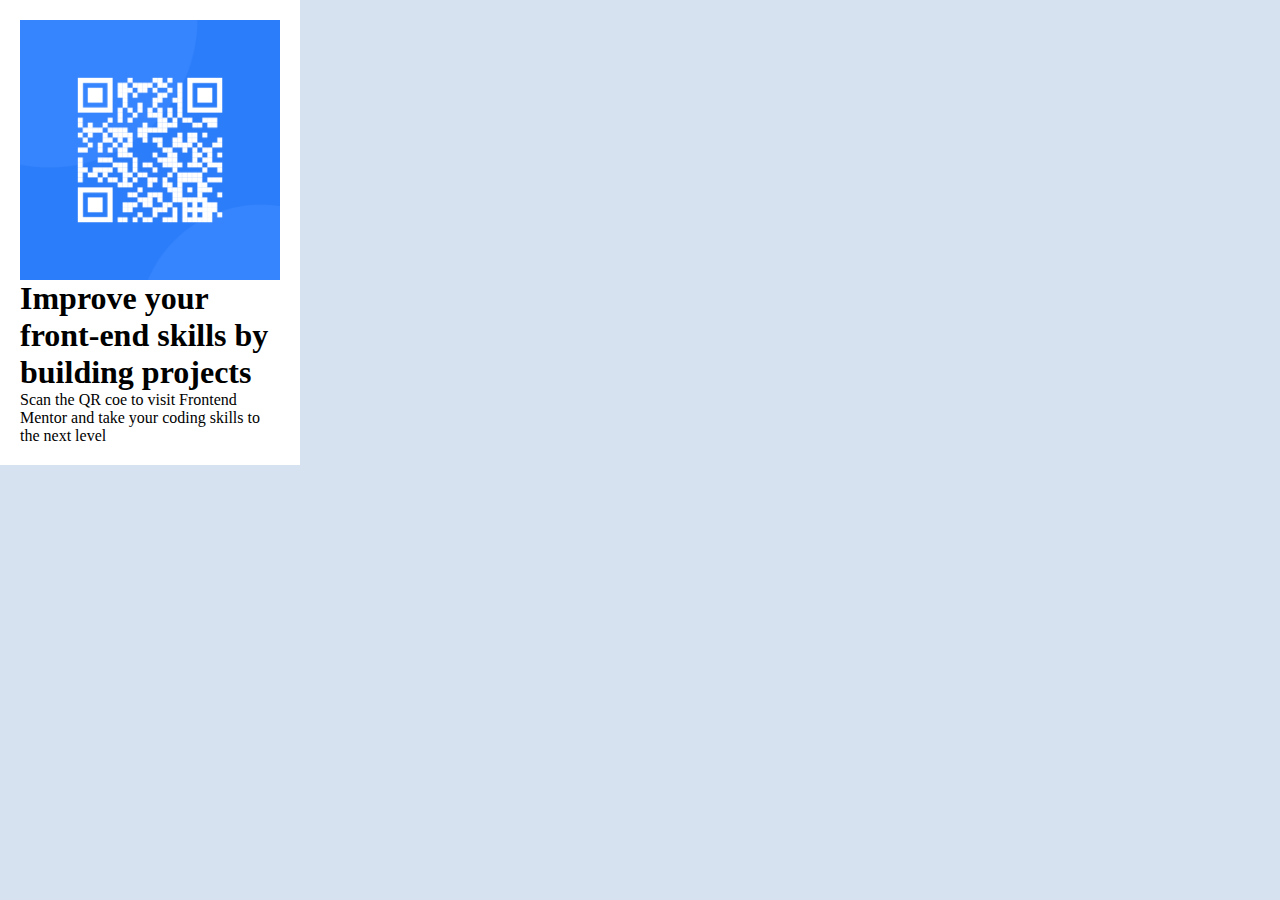
==== Desafio02/index.html @ 169e253f "Desafio02" ====
<!DOCTYPE html>
<html lang="pt-br">
<head>
    <meta charset="UTF-8">
    <meta name="viewport" content="width=device-width, initial-scale=1.0">
    <title>qr-code</title>
    <link rel="stylesheet" href="style.css">
</head>
<body>
    <main>
        <img src="images/image-qr-code.png" alt="qr-code">
        <h1>Improve your front-end skills by building projects</h1>
        <p>Scan the QR coe to visit Frontend Mentor and take your coding skills to the next level</p>
    </main>
</body>
</html>
---- Desafio02/style.css ----
* {
    margin: 0px;
    padding: 0px;
    box-sizing: border-box;
}

body {
    background-color: hsl(212, 45%, 89%);
    position: relative;
}

main {
    background-color: white;
    position: absolute;
    padding: 20px;
    max-width: 300px;
    display: flex;
    flex-direction: column;
    justify-content: center;
    align-items: center;
}

main img {
    max-width: 260px;
}
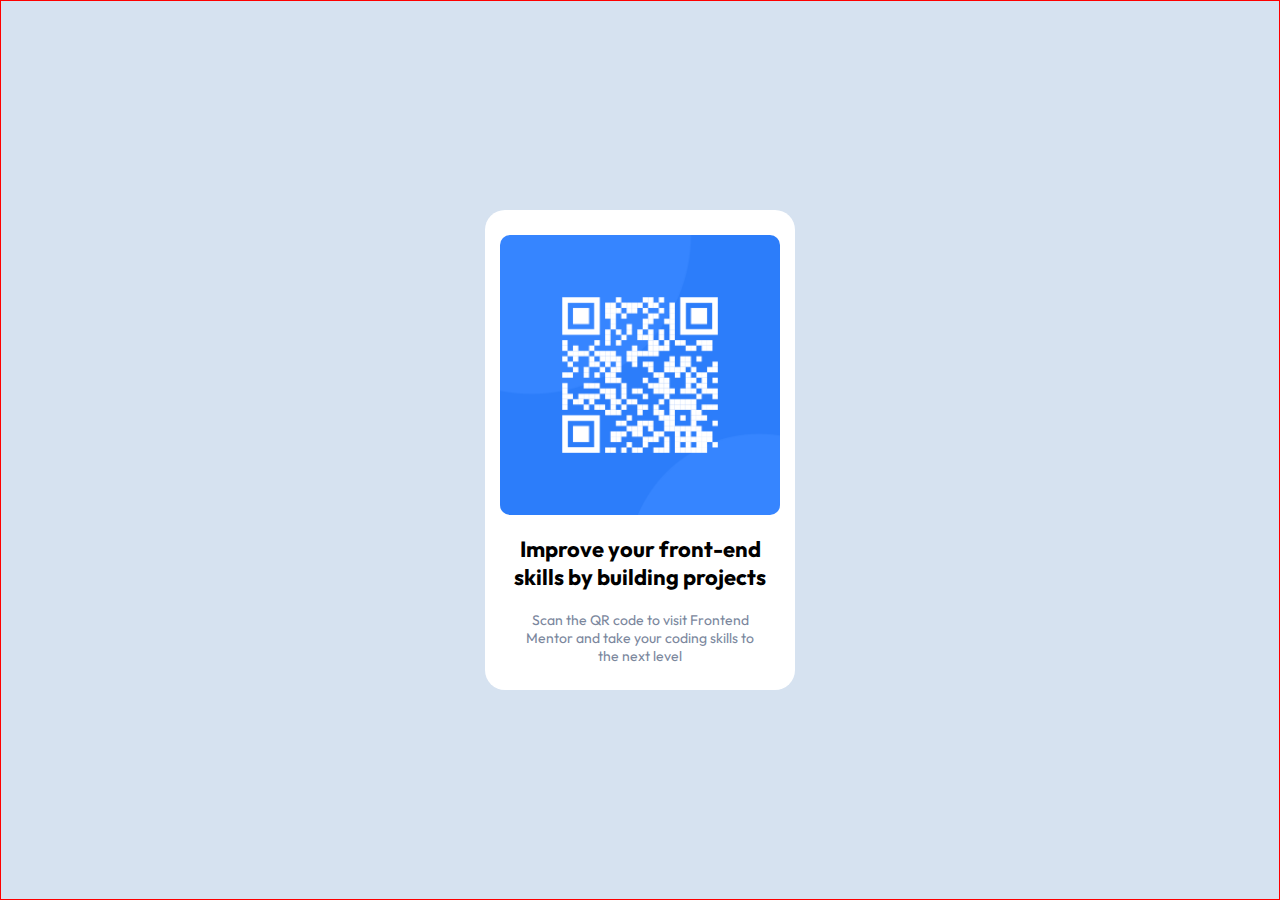
==== commit 89777b4e: "Desafio02" ====
--- a/Desafio02/index.html
+++ b/Desafio02/index.html
@@ -8,9 +8,11 @@
 </head>
 <body>
     <main>
-        <img src="images/image-qr-code.png" alt="qr-code">
-        <h1>Improve your front-end skills by building projects</h1>
-        <p>Scan the QR coe to visit Frontend Mentor and take your coding skills to the next level</p>
+        <div class="box">
+            <img src="images/image-qr-code.png" alt="qr-code">
+            <h1>Improve your front-end <br> skills by building projects</h1>
+            <p>Scan the QR code to visit Frontend <br> Mentor and take your coding skills to <br> the next level</p>
+        </div>
     </main>
 </body>
 </html>--- a/Desafio02/style.css
+++ b/Desafio02/style.css
@@ -1,3 +1,5 @@
+@import url('https://fonts.googleapis.com/css2?family=Outfit:wght@400;700&display=swap');
+
 * {
     margin: 0px;
     padding: 0px;
@@ -6,20 +8,47 @@
 
 body {
     background-color: hsl(212, 45%, 89%);
-    position: relative;
 }
 
 main {
-    background-color: white;
-    position: absolute;
-    padding: 20px;
-    max-width: 300px;
+    background-color: hsl(212, 45%, 89%);
+    width: 100vw;
+    height: 100vh;
     display: flex;
     flex-direction: column;
     justify-content: center;
     align-items: center;
+    border: 1px solid red;
+}
+
+.box {
+    display: flex;
+    background-color: white;
+    min-width: 310px;
+    max-width: 350px;
+    height: 480px;
+    border-radius: 20px;
+    flex-direction: column;
+    justify-content: center;
+    align-items: center;
+    text-align: center;
+    gap: 20px;
+}
+
+.box h1 {
+    font-size: 22px;
+    font-family: 'Outfit', sans-serif;
+    font-weight: bold;
+}
+
+.box p {
+    font-size: 14px;
+    font-family: 'Outfit', sans-serif;
+    font-weight: normal;
+    color: hsl(220, 15%, 55%);
 }
 
 main img {
-    max-width: 260px;
+    max-width: 280px;
+    border-radius: 10px;
 }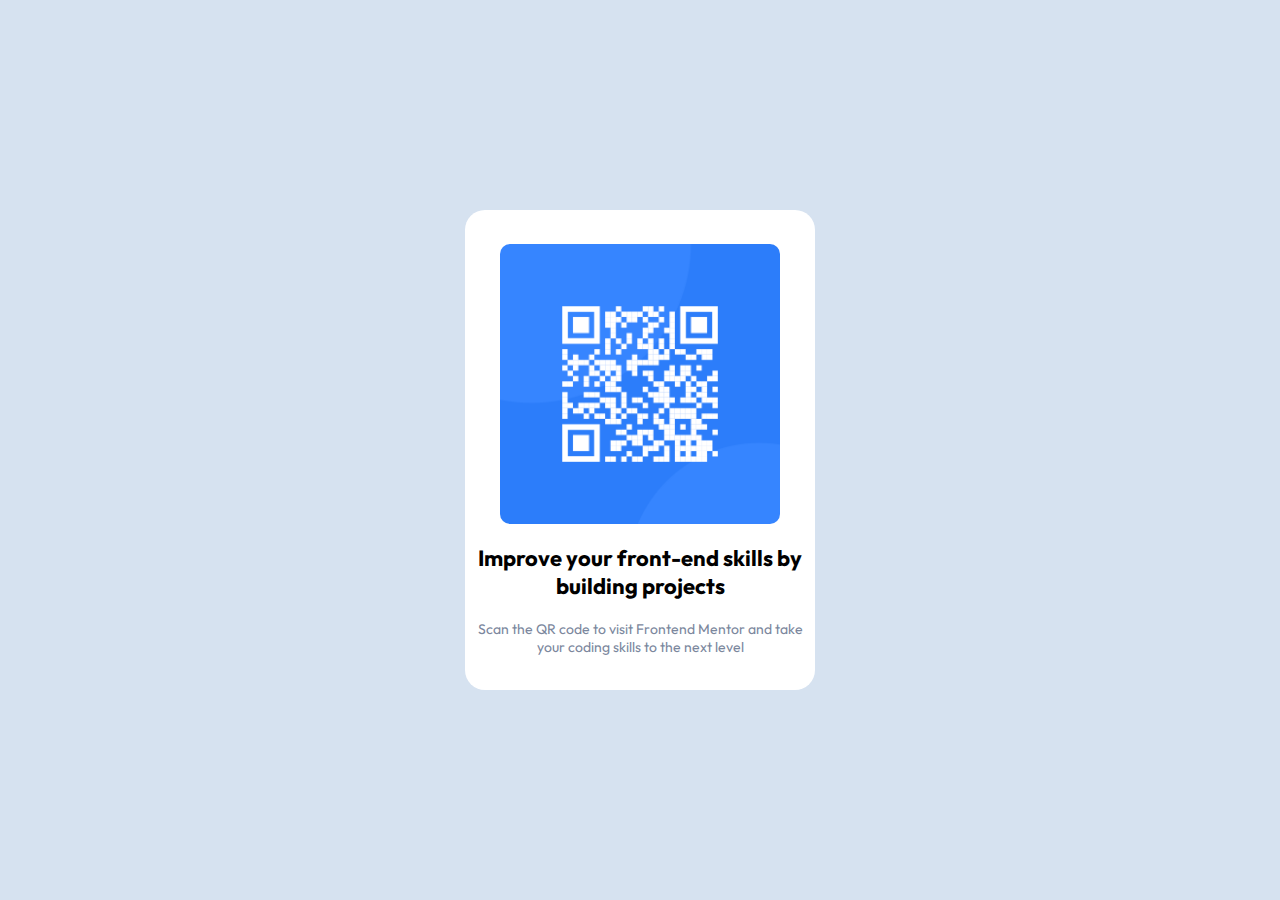
==== commit fefef618: "front-end" ====
--- a/Desafio02/index.html
+++ b/Desafio02/index.html
@@ -10,8 +10,8 @@
     <main>
         <div class="box">
             <img src="images/image-qr-code.png" alt="qr-code">
-            <h1>Improve your front-end <br> skills by building projects</h1>
-            <p>Scan the QR code to visit Frontend <br> Mentor and take your coding skills to <br> the next level</p>
+            <h1>Improve your front-end skills by building projects</h1>
+            <p>Scan the QR code to visit Frontend Mentor and take your coding skills to the next level</p>
         </div>
     </main>
 </body>
--- a/Desafio02/style.css
+++ b/Desafio02/style.css
@@ -12,13 +12,12 @@
 
 main {
     background-color: hsl(212, 45%, 89%);
-    width: 100vw;
-    height: 100vh;
+    min-width: 100vw;
+    min-height: 100vh;
     display: flex;
     flex-direction: column;
     justify-content: center;
     align-items: center;
-    border: 1px solid red;
 }
 
 .box {
